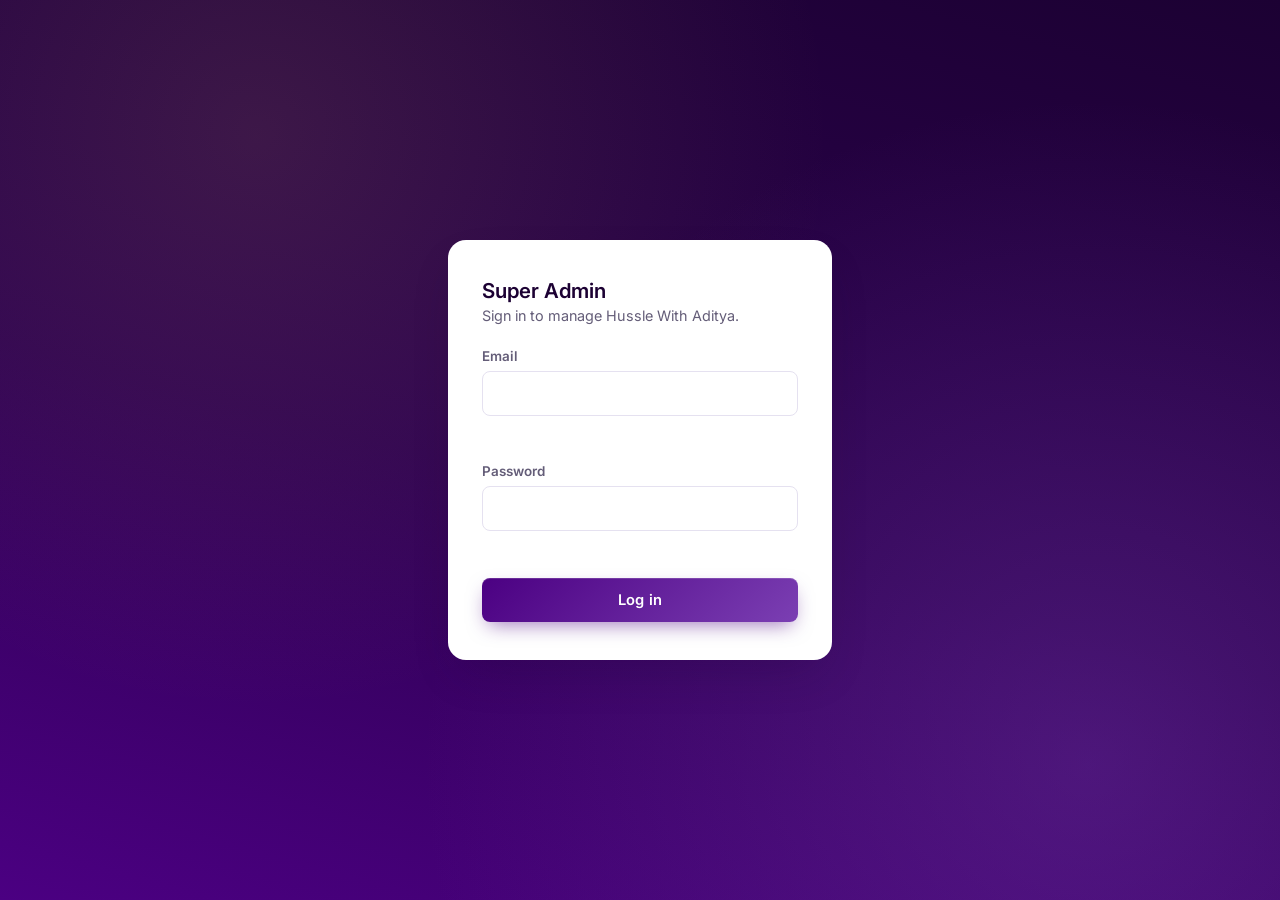
==== index.html @ 7770e52b "frontend first commit" ====
<!DOCTYPE html>
<html lang="en">
<head>
<meta charset="UTF-8">
<meta name="viewport" content="width=device-width,initial-scale=1">
<meta http-equiv="refresh" content="0; url=login.html">
<title>Super Admin | Hussle With Aditya</title>
</head>
<body>
<p>Redirecting to <a href="login.html">login</a>…</p>
<script>location.replace('login.html');</script>
</body>
</html>
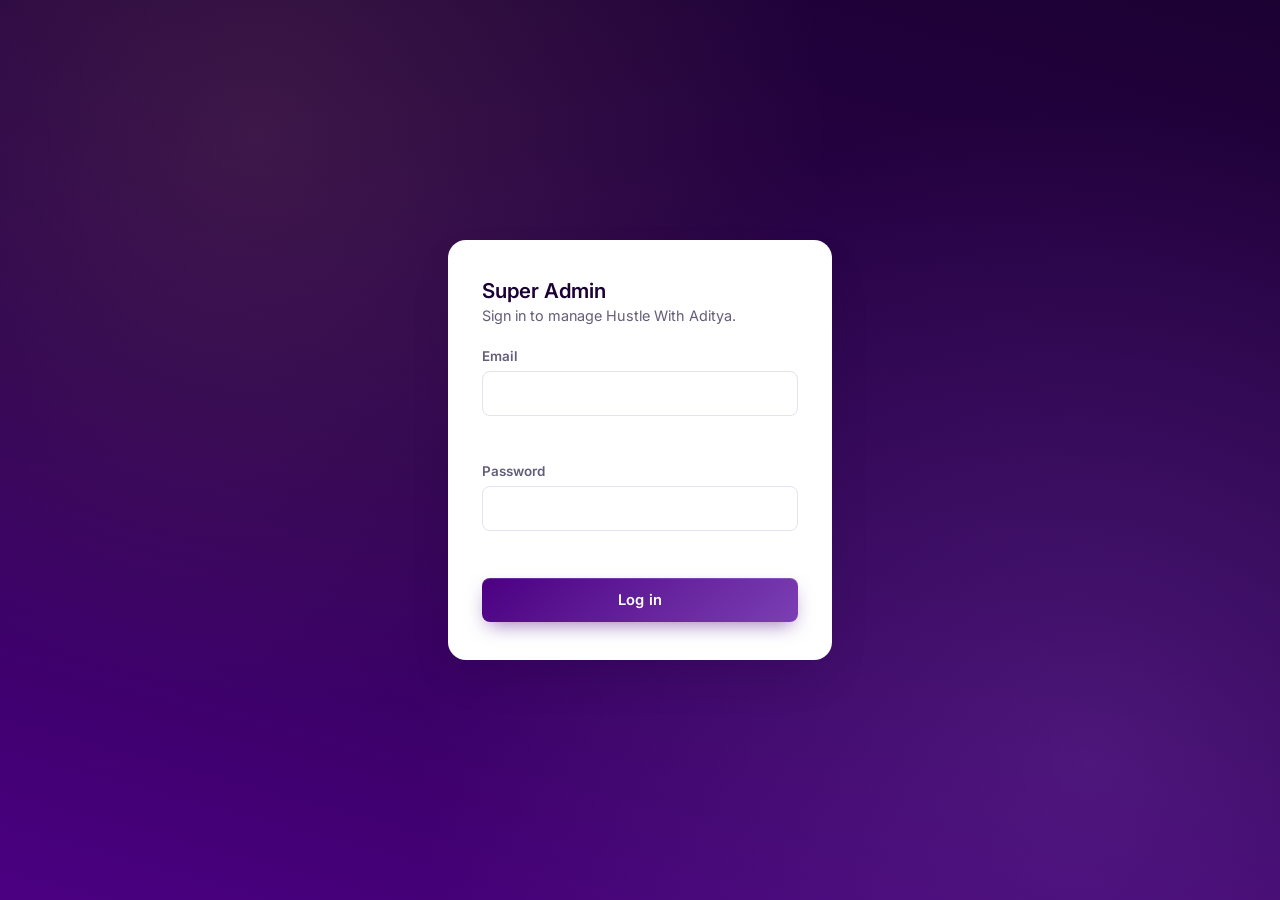
==== commit a2ff9631: "fix backend url typo" ====
--- a/index.html
+++ b/index.html
@@ -4,7 +4,7 @@
 <meta charset="UTF-8">
 <meta name="viewport" content="width=device-width,initial-scale=1">
 <meta http-equiv="refresh" content="0; url=login.html">
-<title>Super Admin | Hussle With Aditya</title>
+<title>Super Admin | Hustle With Aditya</title>
 </head>
 <body>
 <p>Redirecting to <a href="login.html">login</a>…</p>
